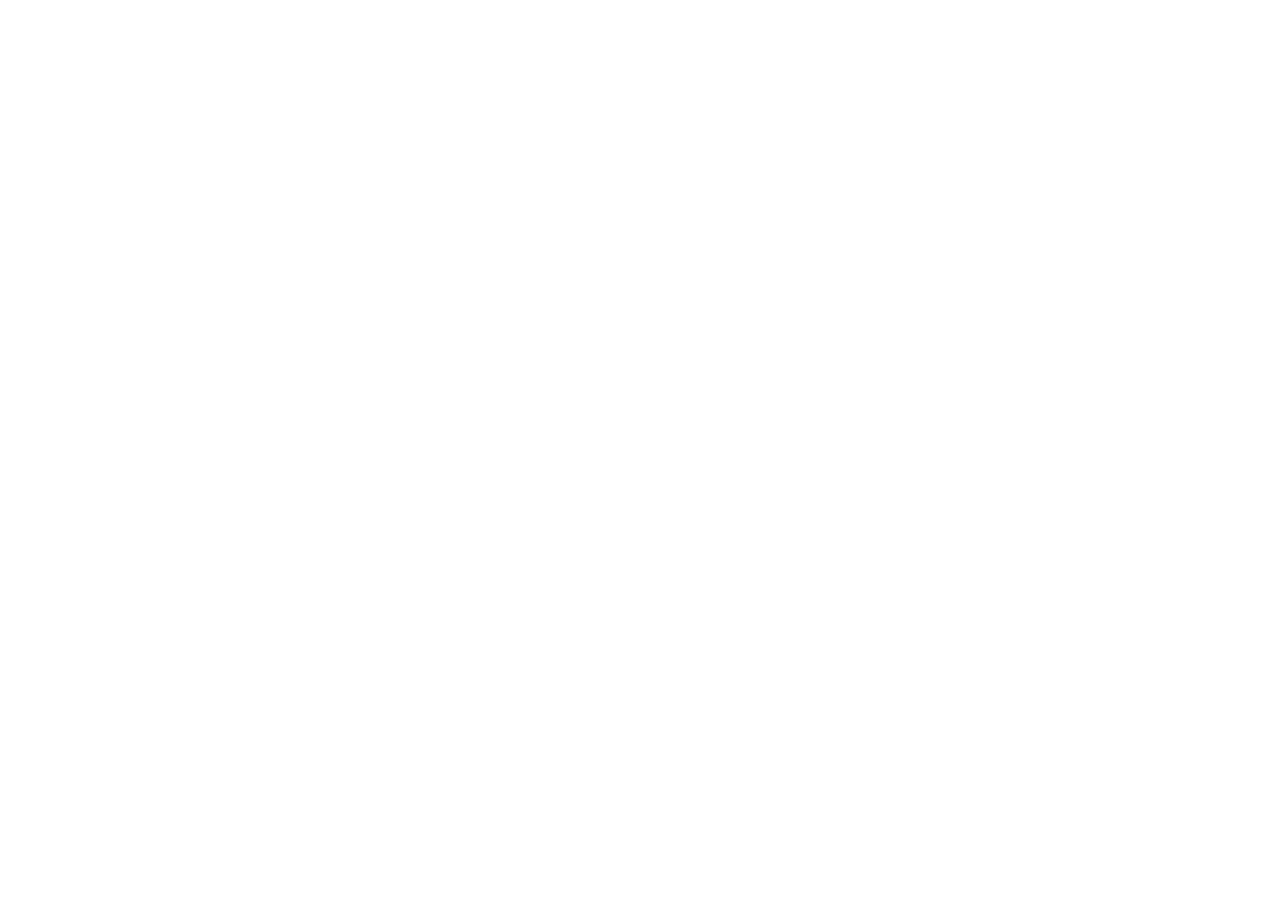
==== index.html @ 8ef7668e "first commit" ====
<!DOCTYPE html>
<html lang="en">
  <head>
    <meta charset="UTF-8" />
    <meta name="viewport" content="width=device-width, initial-scale=1.0" />
    <title>Coffee Blog</title>
  </head>
  <body></body>
</html>
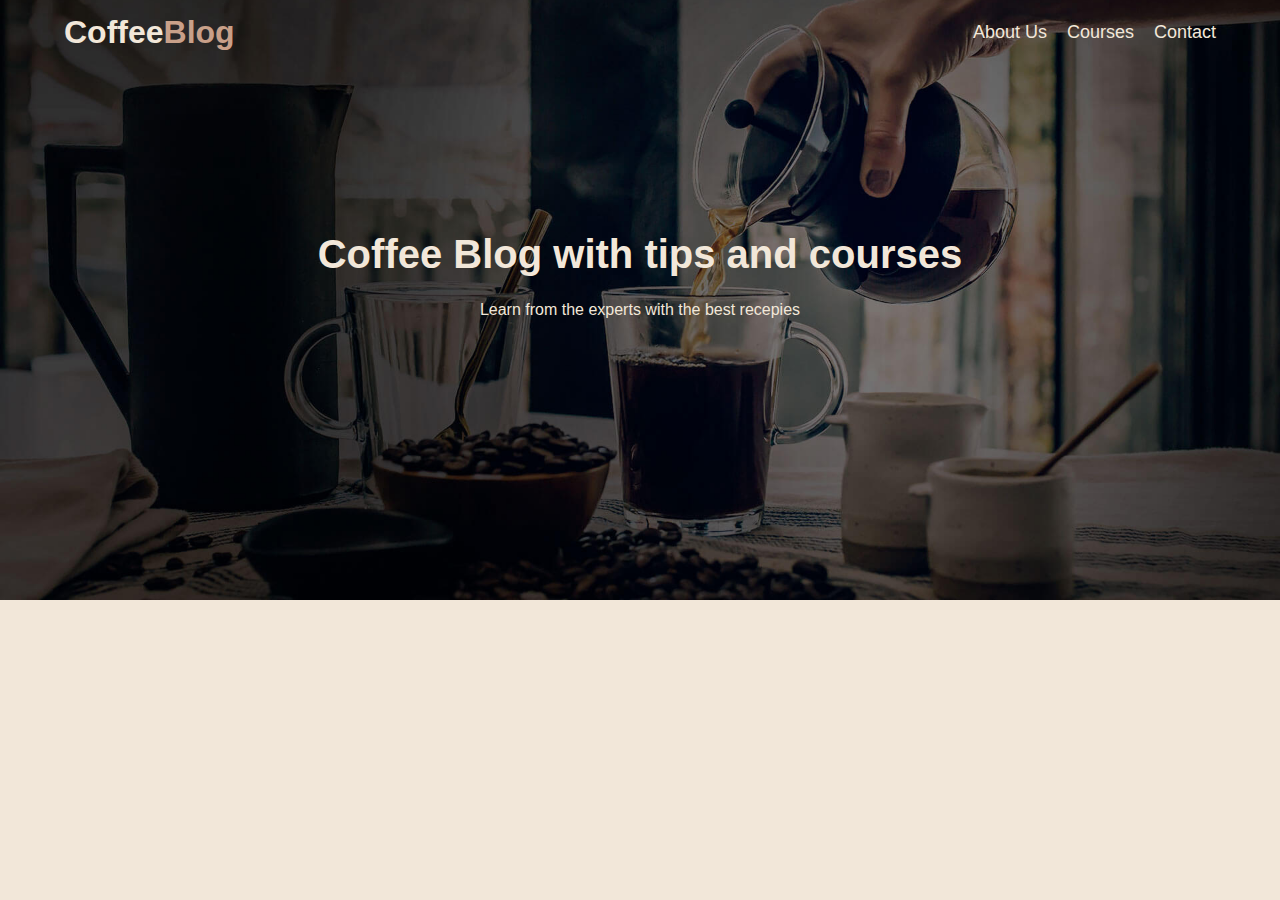
==== commit 7966a6ce: "header and nav. DONEgit add ." ====
--- a/index.html
+++ b/index.html
@@ -3,7 +3,39 @@
   <head>
     <meta charset="UTF-8" />
     <meta name="viewport" content="width=device-width, initial-scale=1.0" />
+    <!-- Style sheets -->
+    <link rel="stylesheet" href="./css/style.css" />
+    <link rel="stylesheet" href="./css/normalize.css" />
+    <!-- Fonts  -->
+    <link rel="preconnect" href="https://fonts.googleapis.com" />
+    <link rel="preconnect" href="https://fonts.gstatic.com" crossorigin />
+    <link
+      href="https://fonts.googleapis.com/css2?family=Merriweather:ital,wght@0,300;0,400;0,700;0,900;1,300;1,400;1,700;1,900&display=swap"
+      rel="stylesheet"
+    />
     <title>Coffee Blog</title>
   </head>
-  <body></body>
+  <body>
+    <header class="header">
+      <div class="container">
+        <div class="barr">
+          <a href="index.html" class="logo">
+            <h1 class="logo__name no-margin center-text">
+              Coffee<span class="logo__span">Blog</span>
+            </h1>
+          </a>
+          <nav class="navegation">
+            <a href="about.html" class="navegation__link">About Us</a>
+            <a href="courses.html" class="navegation__link">Courses</a>
+            <a href="contact.html" class="navegation__link">Contact</a>
+          </nav>
+        </div>
+      </div>
+
+      <div class="header__text">
+        <h2 class="no-margin">Coffee Blog with tips and courses</h2>
+        <p class="no-margin">Learn from the experts with the best recepies</p>
+      </div>
+    </header>
+  </body>
 </html>
--- a/css/style.css
+++ b/css/style.css
@@ -0,0 +1,117 @@
+:root {
+  /* Fonts */
+  --headingFont: "PT Sans", sans-serif;
+  --paragraphFont: "Open Sans", sans-serif;
+  /* color pallette */
+  --first: #f2e7d9;
+  --second: #c9a089;
+  --third: #372a1b;
+  --forth: #869581;
+  --white: #ffff;
+}
+
+html {
+  box-sizing: border-box;
+  font-size: 62.5%; /* 1 rem = 10px */
+}
+*,
+*:before,
+*:after {
+  box-sizing: inherit;
+}
+
+body {
+  font-family: var(--paragraphFont);
+  font-size: 1.6rem;
+  line-height: 2;
+  background-color: var(--first);
+}
+/* Global */
+.container {
+  max-width: 120rem;
+  width: 90%;
+  margin: 0 auto;
+}
+
+a {
+  text-decoration: none;
+}
+
+h1,
+h2,
+h3,
+h4 {
+  font-family: var(--headingFont);
+}
+
+h1 {
+  font-size: 4.8rem;
+}
+h2 {
+  font-size: 4rem;
+}
+h3 {
+  font-size: 3.2rem;
+}
+h4 {
+  font-size: 2.8rem;
+}
+img {
+  max-width: 100%;
+}
+/* Utilities */
+.no-margin {
+  margin: 0;
+}
+.no-padding {
+  padding: 0;
+}
+.center-text {
+  text-align: center;
+}
+
+/* Header */
+.header {
+  background-image: url(../img/banner.jpg);
+  height: 60rem;
+  background-size: cover;
+  background-repeat: no-repeat;
+  background-position: center center;
+}
+.header__text {
+  text-align: center;
+  color: var(--first);
+  margin-top: 5rem;
+}
+
+@media (min-width: 768px) {
+  .barr {
+    display: flex;
+    justify-content: space-between;
+    align-items: center;
+  }
+  .header__text {
+    margin-top: 15rem;
+  }
+}
+
+.logo__name {
+  color: var(--first);
+}
+.logo__span {
+  color: var(--second);
+}
+
+@media (min-width: 768px) {
+  .navegation {
+    display: flex;
+    gap: 2rem;
+  }
+}
+
+.navegation__link {
+  display: block;
+  text-align: center;
+  font-size: 1.8rem;
+  color: var(--first);
+}
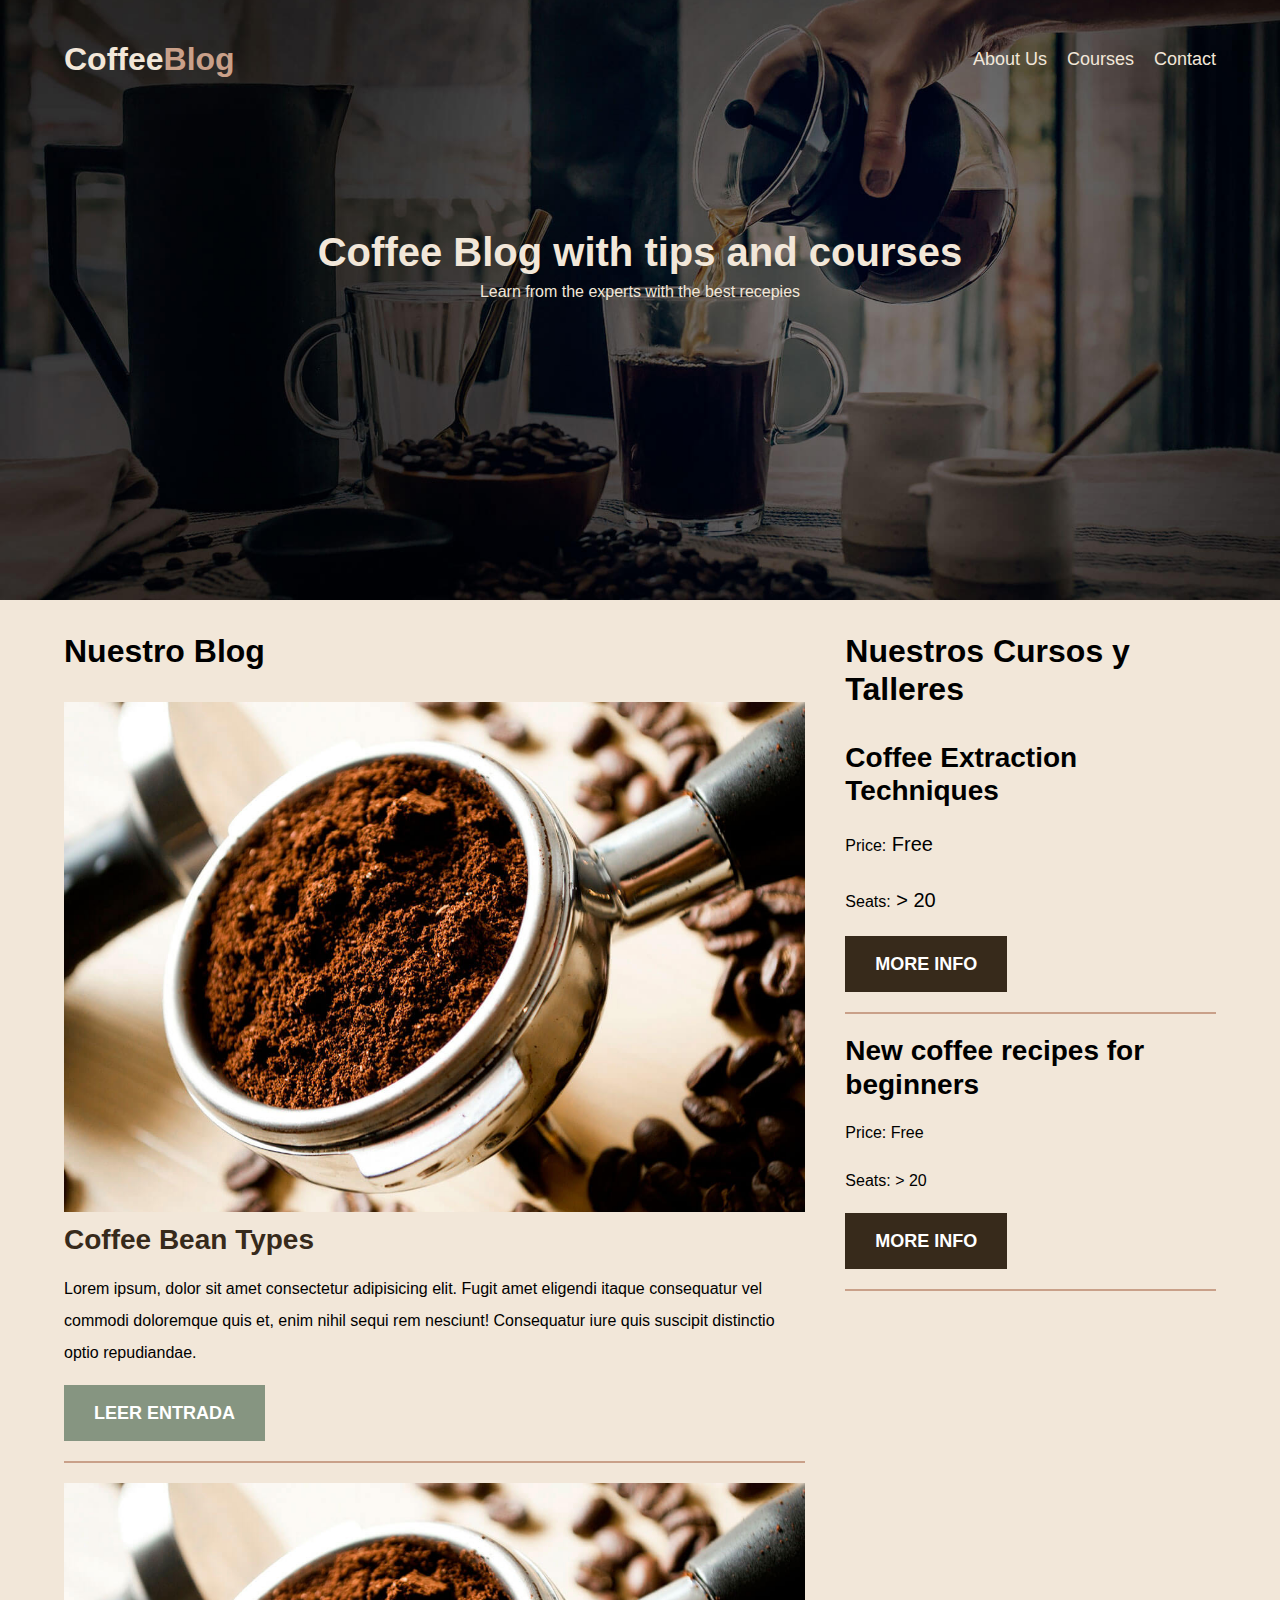
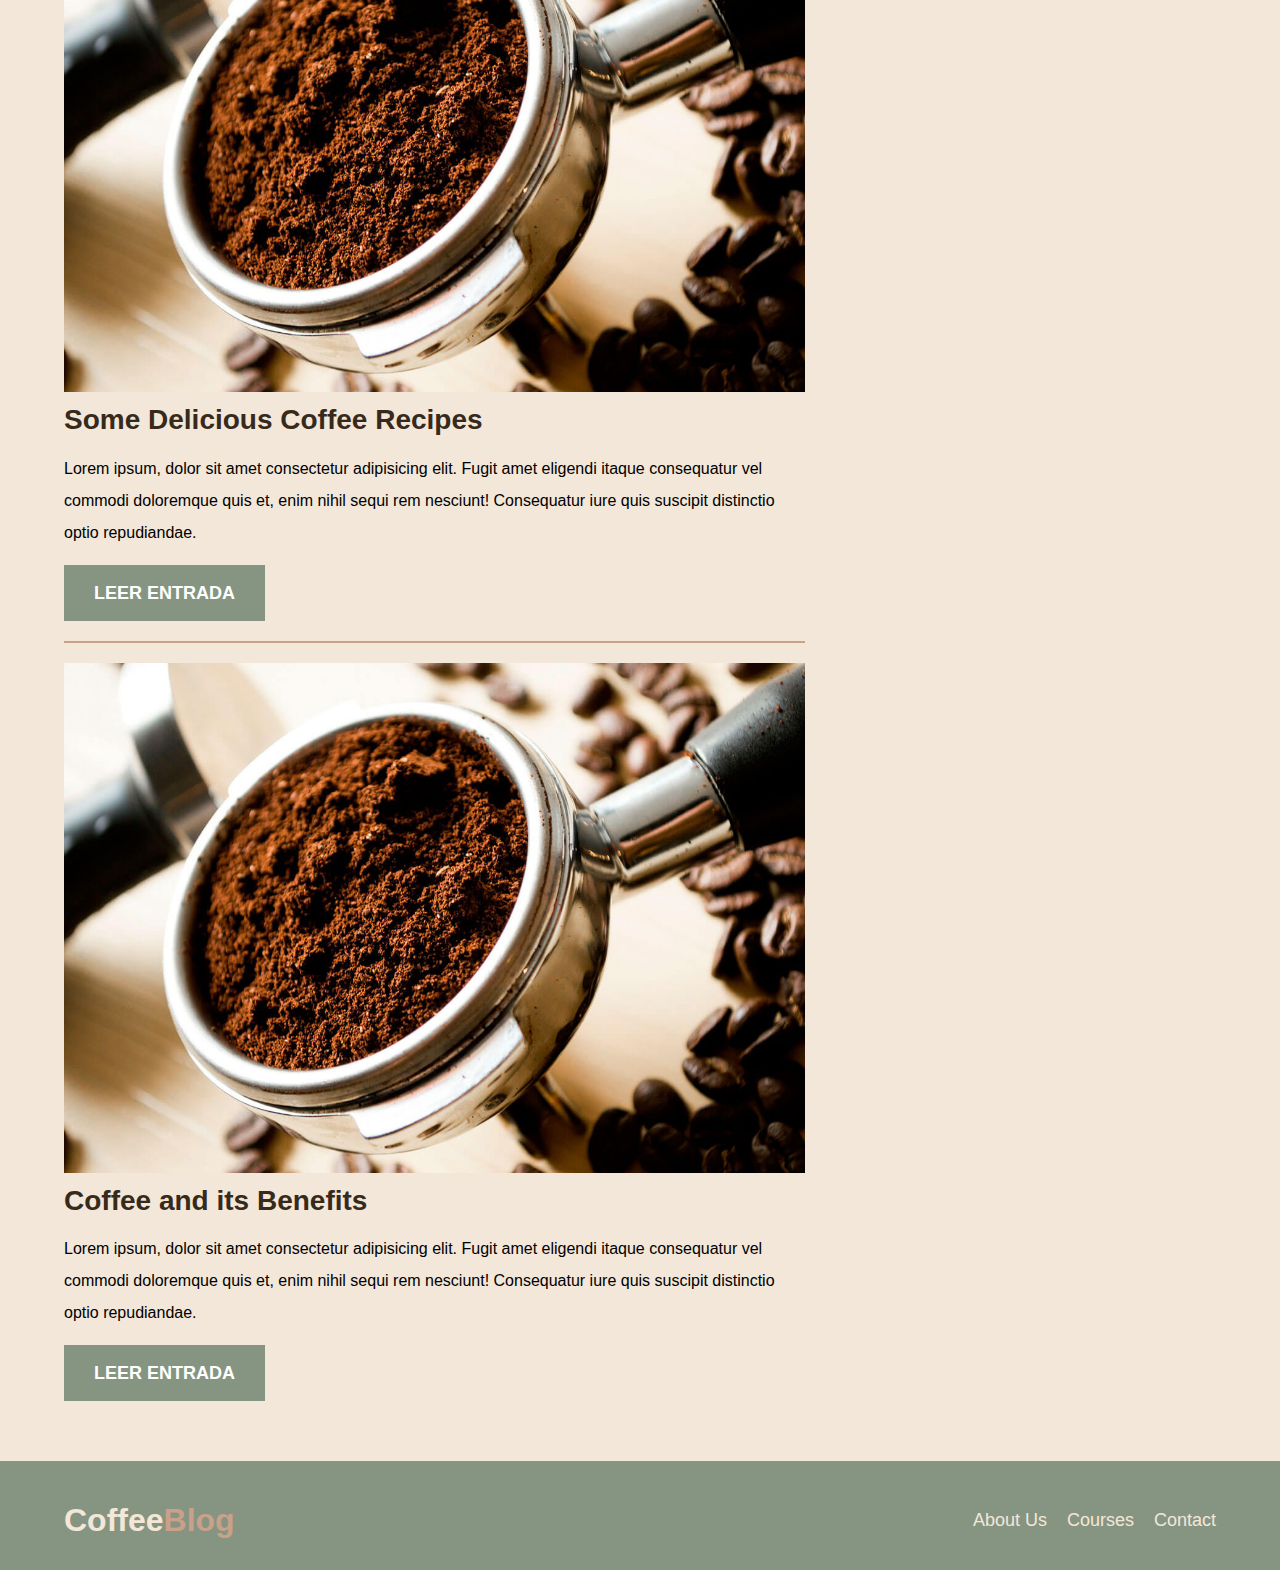
==== commit 580ec16b: "end of first page" ====
--- a/index.html
+++ b/index.html
@@ -25,7 +25,7 @@
             </h1>
           </a>
           <nav class="navegation">
-            <a href="about.html" class="navegation__link">About Us</a>
+            <a href="about_us.html" class="navegation__link">About Us</a>
             <a href="courses.html" class="navegation__link">Courses</a>
             <a href="contact.html" class="navegation__link">Contact</a>
           </nav>
@@ -37,5 +37,118 @@
         <p class="no-margin">Learn from the experts with the best recepies</p>
       </div>
     </header>
+
+    <div class="container main-content">
+      <main class="blog">
+        <h3>Nuestro Blog</h3>
+
+        <!-- Article 1 -->
+        <article class="entry">
+          <div class="entry__img">
+            <img src="img/blog1.jpg" alt="imagen blog" />
+            <div class="content__entry">
+              <h4 class="no-margin blog__title">Coffee Bean Types</h4>
+              <p>
+                Lorem ipsum, dolor sit amet consectetur adipisicing elit. Fugit
+                amet eligendi itaque consequatur vel commodi doloremque quis et,
+                enim nihil sequi rem nesciunt! Consequatur iure quis suscipit
+                distinctio optio repudiandae.
+              </p>
+              <a href="entrada.html" class="botton botton--primary">
+                Leer Entrada</a
+              >
+            </div>
+          </div>
+        </article>
+
+        <!-- Article 2 -->
+        <article class="entry">
+          <div class="entry__img">
+            <img src="img/blog1.jpg" alt="imagen blog" />
+            <div class="content__entry">
+              <h4 class="no-margin blog__title">
+                Some Delicious Coffee Recipes
+              </h4>
+              <p>
+                Lorem ipsum, dolor sit amet consectetur adipisicing elit. Fugit
+                amet eligendi itaque consequatur vel commodi doloremque quis et,
+                enim nihil sequi rem nesciunt! Consequatur iure quis suscipit
+                distinctio optio repudiandae.
+              </p>
+              <a href="entrada.html" class="botton botton--primary">
+                Leer Entrada</a
+              >
+            </div>
+          </div>
+        </article>
+
+        <!-- Article 3 -->
+
+        <article class="entry">
+          <div class="entry__img">
+            <img src="img/blog1.jpg" alt="imagen blog" />
+            <div class="content__entry">
+              <h4 class="no-margin blog__title">Coffee and its Benefits</h4>
+              <p>
+                Lorem ipsum, dolor sit amet consectetur adipisicing elit. Fugit
+                amet eligendi itaque consequatur vel commodi doloremque quis et,
+                enim nihil sequi rem nesciunt! Consequatur iure quis suscipit
+                distinctio optio repudiandae.
+              </p>
+              <a href="entrada.html" class="botton botton--primary">
+                Leer Entrada</a
+              >
+            </div>
+          </div>
+        </article>
+      </main>
+      <aside class="sideBar">
+        <h3>Nuestros Cursos y Talleres</h3>
+        <!-- First Course -->
+        <ul class="courses no-padding">
+          <li class="widget-course">
+            <h4 class="no-margin">Coffee Extraction Techniques</h4>
+            <p class="widget-course__label">
+              Price:<span class="widget-course__info"> Free</span>
+            </p>
+            <p class="widget-course__label">
+              Seats:<span class="widget-course__info"> > 20</span>
+            </p>
+            <a href="Tickets.html" class="botton botton--secondary"
+              >More Info</a
+            >
+          </li>
+        </ul>
+
+        <!-- Second Course -->
+        <ul class="courses no-padding">
+          <li class="widget-course">
+            <h4 class="no-margin">New coffee recipes for beginners</h4>
+            <p class="widget-course__label">Price:<span> Free</span></p>
+            <p class="widget-course__label">Seats:<span> > 20</span></p>
+            <a href="Tickets.html" class="botton botton--secondary"
+              >More info</a
+            >
+          </li>
+        </ul>
+      </aside>
+    </div>
+
+    <footer class="footer">
+      <div class="container">
+        <div class="barr">
+          <a href="index.html" class="logo">
+            <h1 class="logo__name no-margin center-text">
+              Coffee<span class="logo__span">Blog</span>
+            </h1>
+          </a>
+          <nav class="navegation">
+            <a href="about_us.html" class="navegation__link">About Us</a>
+            <a href="courses.html" class="navegation__link">Courses</a>
+            <a href="contact.html" class="navegation__link">Contact</a>
+          </nav>
+        </div>
+      </div>
+    </footer>
   </body>
 </html>
--- a/css/style.css
+++ b/css/style.css
@@ -42,6 +42,7 @@
 h3,
 h4 {
   font-family: var(--headingFont);
+  line-height: 1.2;
 }
 
 h1 {
@@ -95,6 +96,10 @@
   }
 }
 
+.barr {
+  padding-top: 4rem;
+}
+
 .logo__name {
   color: var(--first);
 }
@@ -115,3 +120,91 @@
   font-size: 1.8rem;
   color: var(--first);
 }
+
+@media (min-width: 768px) {
+  .main-content {
+    display: grid;
+    grid-template-columns: 2fr 1fr;
+    column-gap: 4rem;
+  }
+}
+
+.entry {
+  border-bottom: 2px solid var(--second);
+  margin-bottom: 2rem;
+}
+
+.entry:last-of-type {
+  border: none;
+  margin-bottom: 0;
+}
+
+.blog__title {
+  color: var(--third);
+}
+
+.botton {
+  display: block;
+  font-family: var(--headingFont);
+  color: var(--white);
+  text-align: center;
+  padding: 1rem 3rem;
+  font-size: 1.8rem;
+  text-transform: uppercase;
+  font-weight: 700;
+  margin-bottom: 2rem;
+}
+
+@media (min-width: 768px) {
+  .botton {
+    display: inline-block;
+  }
+}
+.botton--primary {
+  background-color: var(--forth);
+}
+
+.botton--secondary {
+  background-color: var(--third);
+}
+
+.courses {
+  list-style: none;
+}
+
+.widget-course {
+  border-bottom: 2px solid var(--second);
+  margin-bottom: 2rem;
+}
+/* .widget-course:last-of-type {
+  border: none;
+  margin-bottom: 0;
+} */
+.widget-courses__label {
+  font-family: var(--headingFont);
+  font-weight: bold;
+}
+.widget-course__info {
+  font-weight: normal;
+}
+
+.widget-courses__label,
+.widget-course__info {
+  font-size: 2rem;
+}
+
+.footer {
+  background-color: var(--forth);
+  padding-bottom: 3rem;
+  margin-top: 4rem;
+}
+
+/* About Us */
+
+@media (min-width: 768px) {
+  .about-us {
+    display: grid;
+    grid-template-columns: repeat(2, 1fr);
+    column-gap: 2rem;
+  }
+}
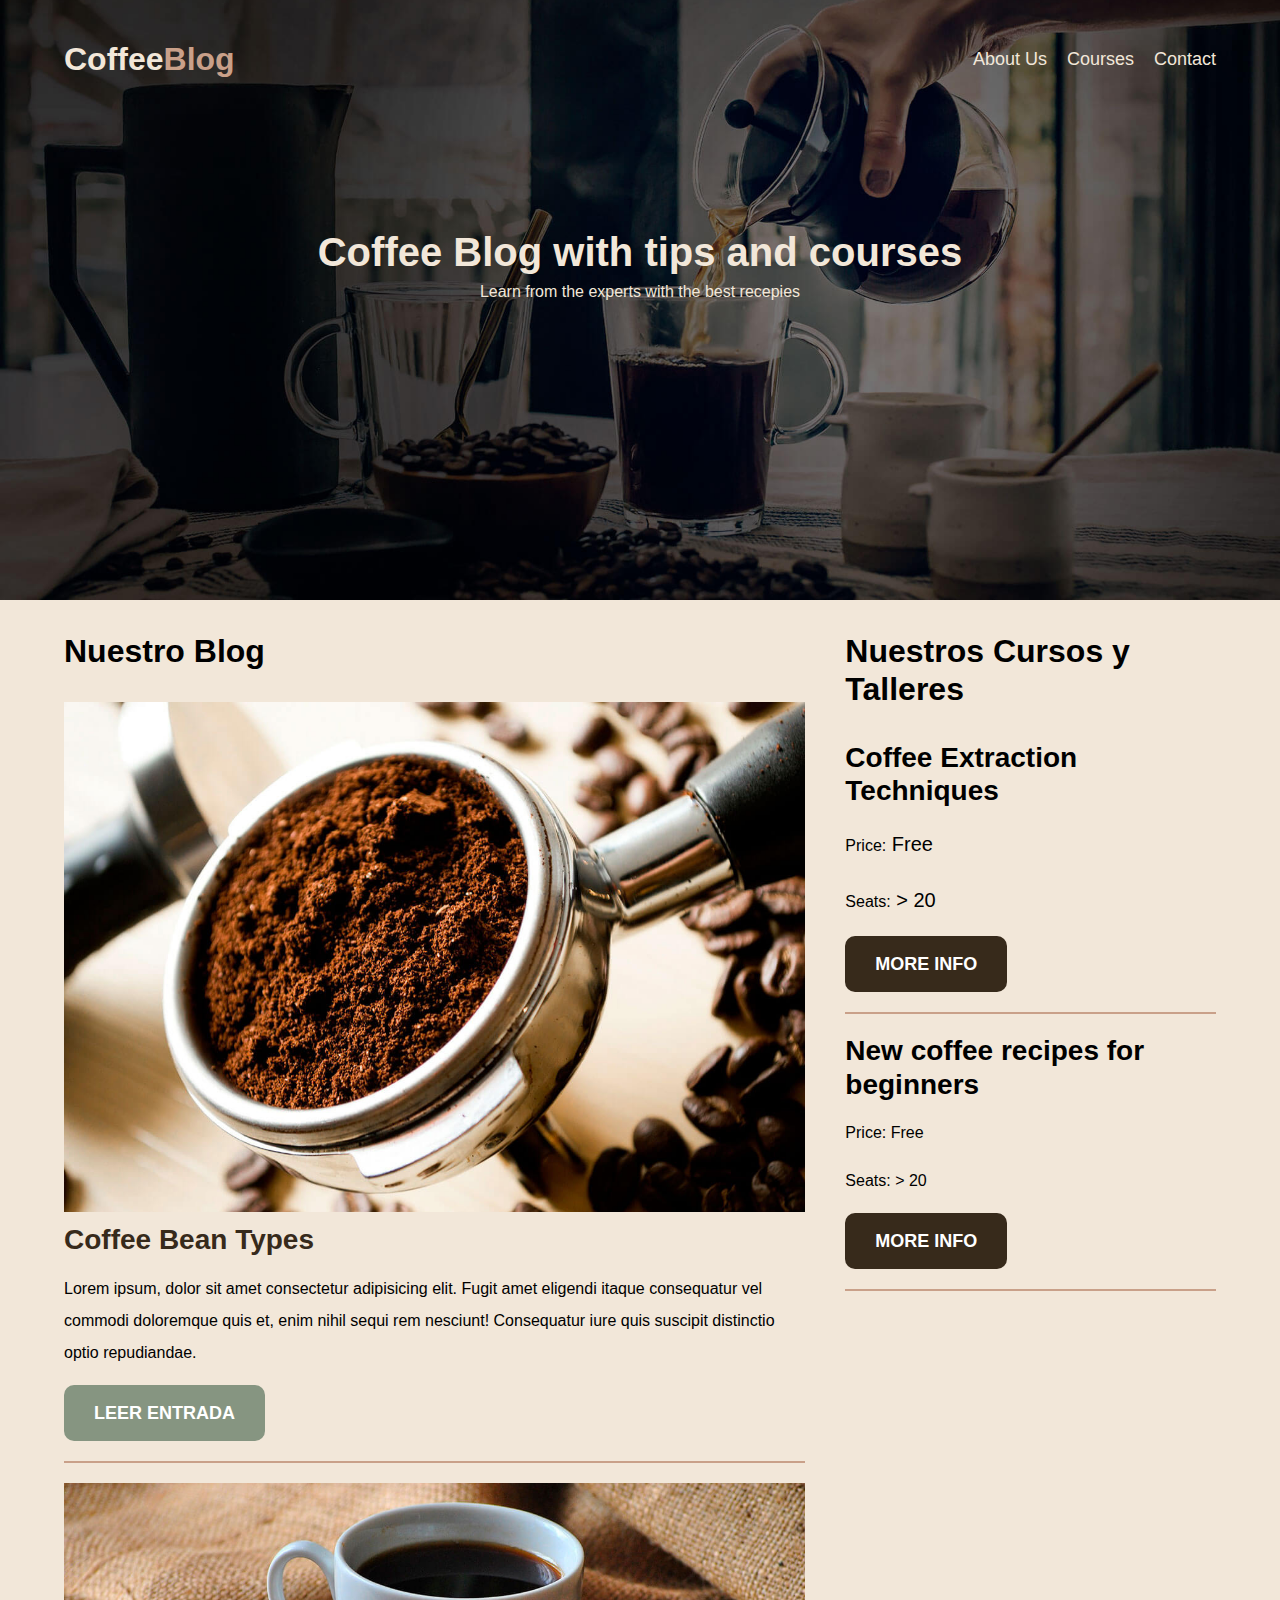
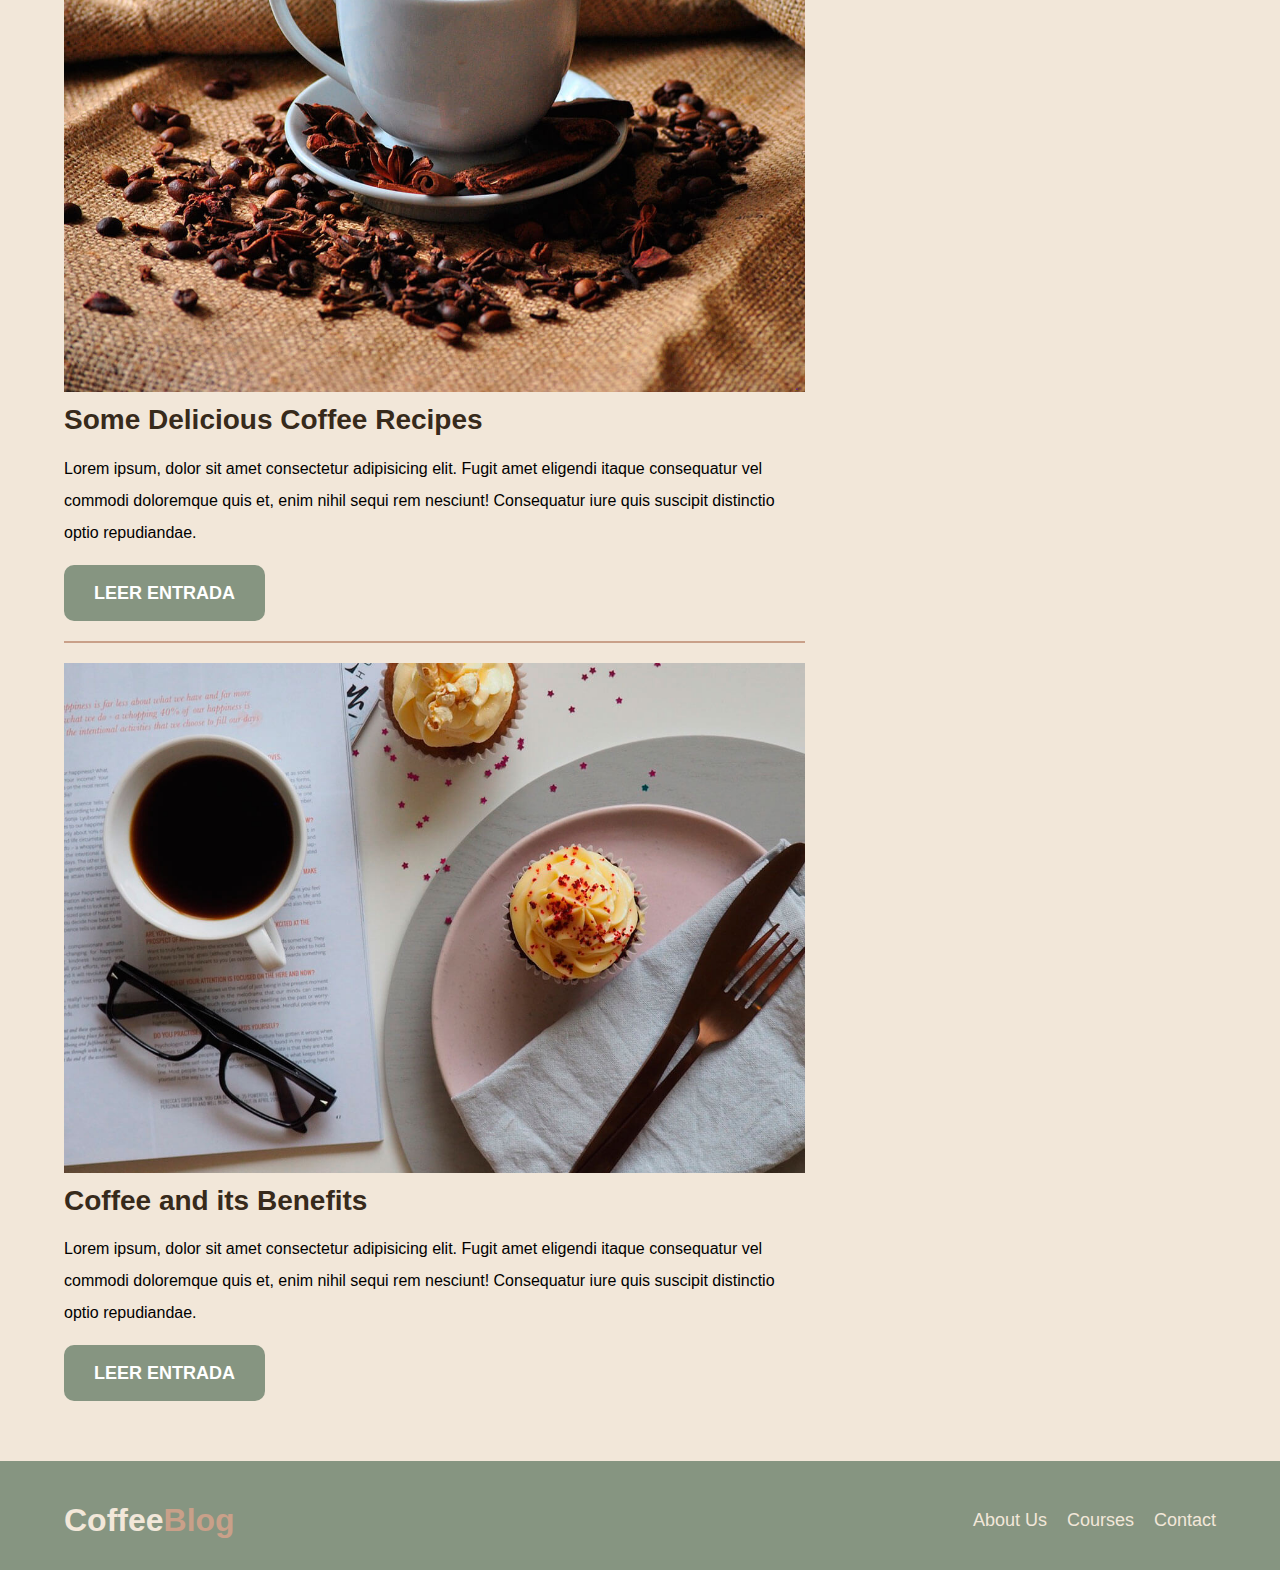
==== commit 81c168d7: "update index blog imgs" ====
--- a/index.html
+++ b/index.html
@@ -54,7 +54,7 @@
                 enim nihil sequi rem nesciunt! Consequatur iure quis suscipit
                 distinctio optio repudiandae.
               </p>
-              <a href="entrada.html" class="botton botton--primary">
+              <a href="entry.html" class="botton botton--primary">
                 Leer Entrada</a
               >
             </div>
@@ -64,7 +64,7 @@
         <!-- Article 2 -->
         <article class="entry">
           <div class="entry__img">
-            <img src="img/blog1.jpg" alt="imagen blog" />
+            <img src="img/blog3.jpg" alt="imagen blog" />
             <div class="content__entry">
               <h4 class="no-margin blog__title">
                 Some Delicious Coffee Recipes
@@ -75,7 +75,7 @@
                 enim nihil sequi rem nesciunt! Consequatur iure quis suscipit
                 distinctio optio repudiandae.
               </p>
-              <a href="entrada.html" class="botton botton--primary">
+              <a href="entry.html" class="botton botton--primary">
                 Leer Entrada</a
               >
             </div>
@@ -86,7 +86,7 @@
 
         <article class="entry">
           <div class="entry__img">
-            <img src="img/blog1.jpg" alt="imagen blog" />
+            <img src="img/blog2.jpg" alt="imagen blog" />
             <div class="content__entry">
               <h4 class="no-margin blog__title">Coffee and its Benefits</h4>
               <p>
@@ -95,7 +95,7 @@
                 enim nihil sequi rem nesciunt! Consequatur iure quis suscipit
                 distinctio optio repudiandae.
               </p>
-              <a href="entrada.html" class="botton botton--primary">
+              <a href="entry.html" class="botton botton--primary">
                 Leer Entrada</a
               >
             </div>
@@ -114,7 +114,7 @@
             <p class="widget-course__label">
               Seats:<span class="widget-course__info"> > 20</span>
             </p>
-            <a href="Tickets.html" class="botton botton--secondary"
+            <a href="courses.html" class="botton botton--secondary"
               >More Info</a
             >
           </li>
@@ -126,7 +126,7 @@
             <h4 class="no-margin">New coffee recipes for beginners</h4>
             <p class="widget-course__label">Price:<span> Free</span></p>
             <p class="widget-course__label">Seats:<span> > 20</span></p>
-            <a href="Tickets.html" class="botton botton--secondary"
+            <a href="courses.html" class="botton botton--secondary"
               >More info</a
             >
           </li>
--- a/css/style.css
+++ b/css/style.css
@@ -153,6 +153,7 @@
   text-transform: uppercase;
   font-weight: 700;
   margin-bottom: 2rem;
+  border: none;
 }
 
 @media (min-width: 768px) {
@@ -160,12 +161,19 @@
     display: inline-block;
   }
 }
+
+.botton:hover {
+  cursor: pointer;
+  background-color: var(--second);
+}
 .botton--primary {
   background-color: var(--forth);
+  border-radius: 10px;
 }
 
 .botton--secondary {
   background-color: var(--third);
+  border-radius: 10px;
 }
 
 .courses {
@@ -176,9 +184,9 @@
   border-bottom: 2px solid var(--second);
   margin-bottom: 2rem;
 }
-/* .widget-course:last-of-type {
-  border: none;
-  margin-bottom: 0;
+/* .course:last-of-type {
+  border: none;
+  border-bottom: 2px SOLID RED;
 } */
 .widget-courses__label {
   font-family: var(--headingFont);
@@ -208,3 +216,63 @@
     column-gap: 2rem;
   }
 }
+
+/* Courses and workshops */
+.course {
+  padding: 3rem 0;
+  border-bottom: 2px solid var(--second);
+}
+
+@media (min-width: 768px) {
+  .course {
+    display: grid;
+    grid-template-columns: 1fr 2fr;
+    column-gap: 2rem;
+  }
+}
+.course:last-of-type {
+  border: none;
+}
+.course__label {
+  font-family: var(--headingFont);
+  font-weight: bold;
+}
+.course__info {
+  font-weight: normal;
+}
+
+.course__label,
+.widget-course__info {
+  font-size: 2rem;
+}
+
+/* Contact */
+
+.contact-bg {
+  background-image: url(../img/contacto.jpg);
+  height: 40rem;
+  background-size: cover;
+  background-repeat: no-repeat;
+}
+
+.form {
+  background-color: var(--first);
+  margin: -10rem auto 0 auto;
+  width: 90%;
+  padding: 5rem;
+}
+.field {
+  display: flex;
+  margin-bottom: 2rem;
+}
+.field__label {
+  flex: 0 0 9rem;
+  -ms-flex-align: right;
+}
+.field__field {
+  flex: 1;
+  border: 1px solid var(--second);
+}
+.field__field--textarea {
+  height: 20rem;
+}
